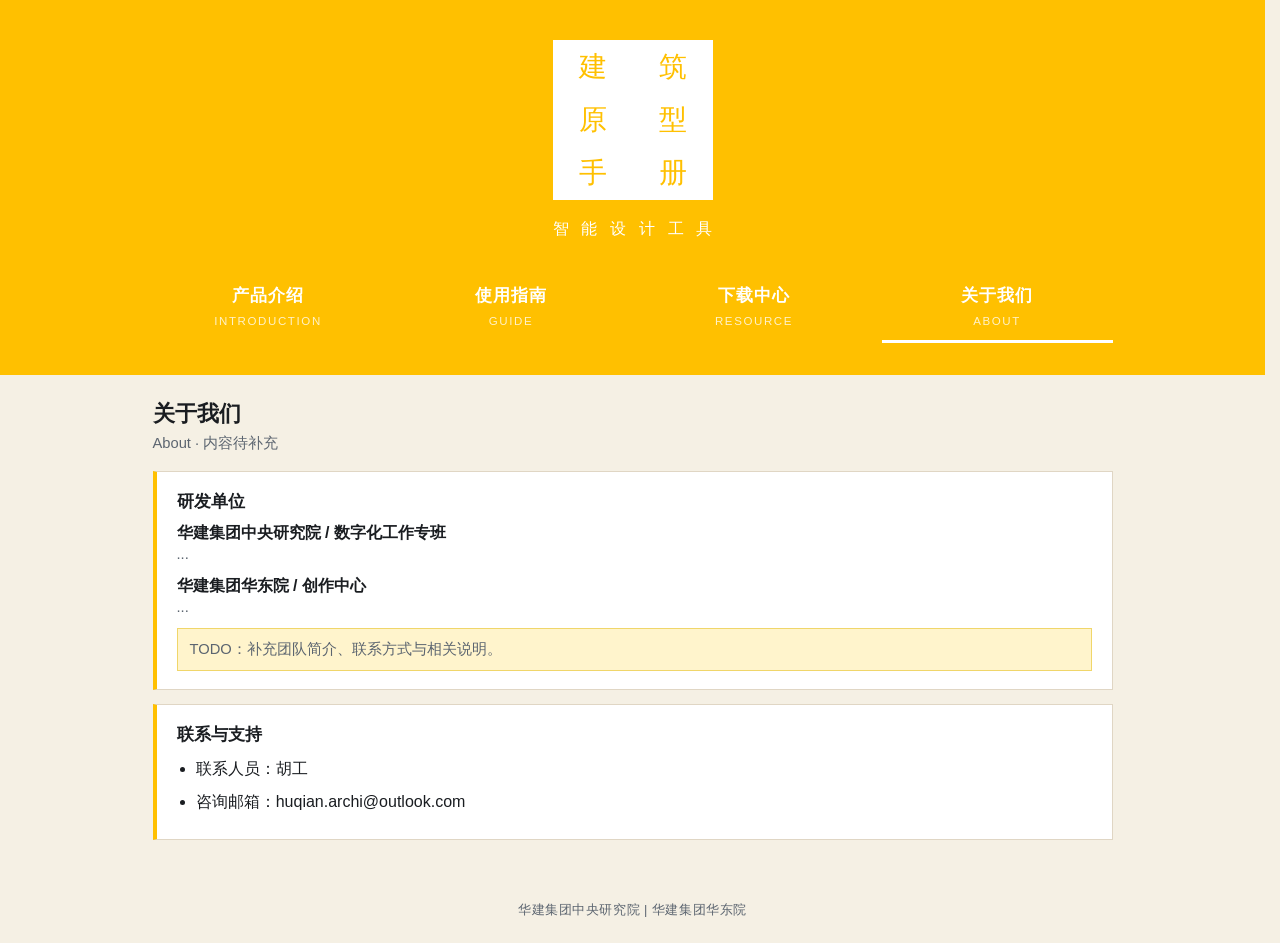
==== about/index.html @ 4ec9b08d "first commit" ====
<!DOCTYPE html>
<html lang="zh-CN">

<head>
  <meta charset="utf-8" />
  <meta name="viewport" content="width=device-width, initial-scale=1" />
  <title>关于我们 · 建筑原型手册</title>
  <link rel="stylesheet" href="/site.css" />
</head>

<body>
  <div data-site-top></div>
  <script src="/site-top.js"></script>
  <main class="site-main">
    <h1 class="page-title">关于我们</h1>
    <p class="page-lead">About · 内容待补充</p>
    <div class="card">
      <h2>研发单位</h2>
      <strong>华建集团中央研究院 / 数字化工作专班</strong>
      <p>...</p>
      <strong>华建集团华东院 / 创作中心</strong>
      <p>...</p>
      <p class="todo">TODO：补充团队简介、联系方式与相关说明。</p>
    </div>
    <div class="card">
      <h2>联系与支持</h2>
      <ul>
        <li>联系人员：胡工</li>
        <li>咨询邮箱：huqian.archi@outlook.com</li>
      </ul>
    </div>
  </main>
  <footer class="site-footer">华建集团中央研究院 | 华建集团华东院</footer>
</body>

</html>
---- site.css ----
/* ProtoMass 站点共用样式 */
:root {
  --theme: rgb(255, 192, 0);
  --theme-ink: #1a1d21;
  --bg: #f5f0e4;
  --card: #fff;
  --text: #1a1d21;
  --muted: #5c6570;
  --line: #e0d6c4;
  --danger: #cf222e;
  --ok: #1a7f37;
  --warn: #9a6700;
  --font: "Segoe UI", "PingFang SC", "Microsoft YaHei", sans-serif;
  --brand-font: "华文中宋", "STZhongsong", "SimSun", serif;
  --content-max: 960px;
}

* {
  box-sizing: border-box;
}

html {
  scrollbar-gutter: stable;
}

html,
body {
  height: 100%;
}

body {
  margin: 0;
  min-height: 100vh;
  min-height: 100dvh;
  display: flex;
  flex-direction: column;
  font-family: var(--font);
  background: var(--bg);
  color: var(--text);
}

/* —— 共用顶部（封面品牌 + 四项导航） —— */
.site-top {
  flex-shrink: 0;
  width: 100%;
  padding: 40px 24px 32px;
  background: var(--theme);
  color: #fff;
  display: flex;
  flex-direction: column;
  align-items: center;
  gap: 28px;
}

.site-top-brand {
  display: flex;
  flex-direction: column;
  align-items: center;
  gap: 18px;
  text-decoration: none;
  color: inherit;
}

.site-brand {
  margin: 0;
  display: grid;
  grid-template-columns: 1fr auto 2fr auto 1fr;
  grid-template-rows: 1fr auto 2fr auto 2fr auto 1fr;
  place-items: center;
  width: 160px;
  height: 160px;
  padding: 0;
  background: #fff;
  color: var(--theme);
  font-family: var(--brand-font);
  font-size: 1.75rem;
  font-weight: 400;
  line-height: 1;
  view-transition-name: pm-brand;
}

.site-brand span:nth-child(1) { grid-column: 2; grid-row: 2; }
.site-brand span:nth-child(2) { grid-column: 4; grid-row: 2; }
.site-brand span:nth-child(3) { grid-column: 2; grid-row: 4; }
.site-brand span:nth-child(4) { grid-column: 4; grid-row: 4; }
.site-brand span:nth-child(5) { grid-column: 2; grid-row: 6; }
.site-brand span:nth-child(6) { grid-column: 4; grid-row: 6; }

.site-tagline {
  margin: 0;
  width: 160px;
  display: flex;
  justify-content: space-between;
  color: #fff;
  font-family: var(--brand-font);
  font-size: 1rem;
  font-weight: 400;
  line-height: 1.4;
  view-transition-name: pm-tagline;
}

.site-top-nav {
  display: grid;
  grid-template-columns: repeat(4, 1fr);
  gap: 12px;
  width: 100%;
  max-width: var(--content-max);
}

.site-top-nav a {
  display: flex;
  flex-direction: column;
  align-items: center;
  justify-content: center;
  gap: 8px;
  min-height: 72px;
  padding: 16px 10px;
  background: transparent;
  color: #fff;
  text-decoration: none;
  text-align: center;
  border: none;
  transition: transform 0.22s ease;
}

.site-top-nav a[href="/intro/"] { view-transition-name: pm-nav-intro; }
.site-top-nav a[href="/guide/"] { view-transition-name: pm-nav-guide; }
.site-top-nav a[href="/downloads/"] { view-transition-name: pm-nav-downloads; }
.site-top-nav a[href="/about/"] { view-transition-name: pm-nav-about; }

.site-top-nav a:hover {
  transform: translateY(-3px);
}

.site-top-nav a.is-active {
  box-shadow: inset 0 -3px 0 #fff;
}

.site-top-nav a strong {
  font-size: 1.05rem;
  font-weight: 650;
  letter-spacing: 0.06em;
}

.site-top-nav a span {
  font-size: 0.72rem;
  letter-spacing: 0.14em;
  text-transform: uppercase;
  color: rgba(255, 255, 255, 0.78);
  font-weight: 400;
}

/* 封面：整页金色，顶部垂直居中 */
body.is-portal {
  background: var(--theme);
  color: #fff;
}

body.is-portal .site-top {
  flex: 1;
  justify-content: center;
  padding: 48px 24px 40px;
}

body.is-portal .site-brand {
  width: 200px;
  height: 200px;
  font-size: 2.2rem;
}

body.is-portal .site-tagline {
  width: 200px;
  font-size: clamp(1rem, 2.2vw, 1.25rem);
}

body.is-portal .site-top-nav {
  max-width: var(--content-max);
}

body.is-portal .site-top-nav a {
  min-height: 88px;
}

body.is-portal .site-footer {
  color: rgba(255, 255, 255, 0.92);
}

/* —— 主页 ↔ 子页共用元素过渡（Chrome / Edge） —— */
@view-transition {
  navigation: auto;
}

/* 与 root 同速，避免背景先动完 */
::view-transition-group(pm-brand),
::view-transition-group(pm-tagline),
::view-transition-group(pm-nav-intro),
::view-transition-group(pm-nav-guide),
::view-transition-group(pm-nav-downloads),
::view-transition-group(pm-nav-about),
::view-transition-group(root) {
  animation-duration: 0.55s;
  animation-timing-function: cubic-bezier(0.22, 1, 0.36, 1);
}

::view-transition-old(root),
::view-transition-new(root) {
  animation-duration: 0.55s;
  animation-timing-function: cubic-bezier(0.22, 1, 0.36, 1);
}

::view-transition-old(pm-brand),
::view-transition-new(pm-brand),
::view-transition-old(pm-tagline),
::view-transition-new(pm-tagline),
::view-transition-old(pm-nav-intro),
::view-transition-new(pm-nav-intro),
::view-transition-old(pm-nav-guide),
::view-transition-new(pm-nav-guide),
::view-transition-old(pm-nav-downloads),
::view-transition-new(pm-nav-downloads),
::view-transition-old(pm-nav-about),
::view-transition-new(pm-nav-about) {
  height: 100%;
  overflow: clip;
}

@media (prefers-reduced-motion: reduce) {
  @view-transition {
    navigation: none;
  }

  .site-brand,
  .site-tagline,
  .site-top-nav a[href="/intro/"],
  .site-top-nav a[href="/guide/"],
  .site-top-nav a[href="/downloads/"],
  .site-top-nav a[href="/about/"] {
    view-transition-name: none;
  }
}

.page-title {
  margin: 0 0 6px;
  font-size: 1.35rem;
  font-weight: 650;
}

.page-lead {
  margin: 0 0 18px;
  color: var(--muted);
  font-size: 0.92rem;
}

.ops-links {
  margin: 0 0 16px;
  font-size: 0.85rem;
  color: var(--muted);
}

.ops-links a {
  color: var(--text);
  font-weight: 600;
  text-decoration: underline;
  text-decoration-color: var(--theme);
  text-underline-offset: 3px;
}

.site-main {
  flex: 1;
  width: calc(100% - 48px);
  max-width: var(--content-max);
  margin: 0 auto;
  padding: 24px 0 32px;
}

.site-main.wide,
.site-main.xwide,
.site-main.narrow {
  max-width: var(--content-max);
}

.site-main.guide-doc {
  max-width: 1080px;
}

/* —— 使用指南：左侧两级目录 + 右侧正文 —— */
.guide-layout {
  display: grid;
  grid-template-columns: 200px minmax(0, 1fr);
  gap: 32px;
  align-items: start;
}

.guide-toc {
  position: sticky;
  top: 16px;
  display: flex;
  flex-direction: column;
  gap: 2px;
  padding: 4px 0;
  max-height: calc(100vh - 32px);
  overflow: auto;
  scrollbar-gutter: stable;
}

.guide-toc a {
  display: block;
  color: var(--muted);
  text-decoration: none;
  line-height: 1.35;
  border-left: 2px solid transparent;
  transition: color 0.15s ease, border-color 0.15s ease, background 0.15s ease;
}

.guide-toc a:hover {
  color: var(--text);
}

.guide-toc a.is-active {
  color: var(--theme-ink);
  border-left-color: var(--theme);
  font-weight: 650;
}

.guide-toc .toc-l1 {
  margin-top: 10px;
  padding: 6px 10px 6px 12px;
  font-size: 0.92rem;
  font-weight: 650;
  color: var(--text);
}

.guide-toc .toc-l1:first-child {
  margin-top: 0;
}

.guide-toc .toc-l2 {
  padding: 4px 10px 4px 24px;
  font-size: 0.82rem;
}

.guide-body {
  min-width: 0;
}

.guide-section {
  margin-bottom: 36px;
  padding-bottom: 28px;
  border-bottom: 1px solid var(--line);
  scroll-margin-top: 20px;
}

.guide-section:last-child {
  margin-bottom: 0;
  padding-bottom: 0;
  border-bottom: none;
}

.guide-section > h2 {
  margin: 0 0 8px;
  font-size: 1.35rem;
  font-weight: 650;
}

.guide-section > .section-lead {
  margin: 0 0 20px;
  color: var(--muted);
  font-size: 0.92rem;
}

.guide-section > h3 {
  margin: 22px 0 10px;
  font-size: 1.05rem;
  font-weight: 650;
  scroll-margin-top: 20px;
}

.guide-section > h3:first-of-type {
  margin-top: 0;
}

.guide-section ol,
.guide-section ul {
  margin: 0 0 12px;
  padding-left: 1.25rem;
  color: var(--muted);
  font-size: 0.92rem;
}

.guide-section li {
  margin: 0.35em 0;
}

.guide-section p {
  margin: 0 0 12px;
  color: var(--muted);
  font-size: 0.92rem;
}

@media (max-width: 820px) {
  .guide-layout {
    grid-template-columns: 1fr;
    gap: 20px;
  }

  .guide-toc {
    position: static;
    max-height: none;
    flex-direction: row;
    flex-wrap: wrap;
    gap: 6px 10px;
    padding-bottom: 12px;
    border-bottom: 1px solid var(--line);
  }

  .guide-toc .toc-l1,
  .guide-toc .toc-l2 {
    margin: 0;
    padding: 4px 8px;
    border-left: none;
    border-bottom: 2px solid transparent;
  }

  .guide-toc a.is-active {
    border-left-color: transparent;
    border-bottom-color: var(--theme);
  }
}

.site-footer {
  flex-shrink: 0;
  padding: 16px 24px 24px;
  color: var(--muted);
  font-size: 0.8rem;
  letter-spacing: 0.04em;
  text-align: center;
}

@media (max-width: 820px) {
  .site-top-nav {
    grid-template-columns: repeat(2, 1fr);
  }
}

@media (max-width: 480px) {
  .site-top {
    padding: 28px 16px 24px;
  }

  .site-top-nav {
    grid-template-columns: 1fr;
  }

  .site-top-nav a {
    min-height: 64px;
  }
}


.card {
  background: var(--card);
  border: 1px solid var(--line);
  border-left: 4px solid var(--theme);
  padding: 18px 20px;
  margin-bottom: 14px;
}

.card h2 {
  margin: 0 0 10px;
  font-size: 1.05rem;
  font-weight: 650;
}

.card p {
  margin: 0 0 10px;
  color: var(--muted);
  font-size: 0.92rem;
  line-height: 1.45;
}

.card p:last-child {
  margin-bottom: 0;
}

.site-main a:not(.btn):not(.tile) {
  color: var(--text);
  font-weight: 600;
  text-decoration: underline;
  text-decoration-color: var(--theme);
  text-underline-offset: 3px;
}

.site-main a:not(.btn):not(.tile):hover {
  color: var(--theme-ink);
  text-decoration-thickness: 2px;
}

a.btn,
button,
.file-btn {
  font: inherit;
  display: inline-block;
  margin-right: 8px;
  padding: 8px 14px;
  border: 1px solid var(--theme);
  background: var(--theme);
  color: var(--theme-ink);
  text-decoration: none;
  font-weight: 600;
  cursor: pointer;
}

a.btn.secondary,
button.secondary,
.file-btn.secondary {
  background: #fff;
  color: var(--text);
  border-color: var(--line);
}

a.btn:hover,
button:hover:not(:disabled),
.file-btn:hover {
  filter: brightness(1.05);
}

button:disabled {
  opacity: 0.55;
  cursor: default;
}

code,
.path {
  font-family: Consolas, "Courier New", monospace;
  font-size: 0.88em;
  background: #f0ebe0;
  padding: 1px 5px;
}

.muted {
  color: var(--muted);
  font-size: 0.9rem;
}

.todo,
.note {
  background: #fff4cc;
  border: 1px solid #f0d66a;
  color: #6b5a00;
  padding: 10px 12px;
  font-size: 0.9rem;
}

ol,
ul {
  margin: 0;
  padding-left: 1.2em;
  line-height: 1.65;
}

li {
  margin-bottom: 6px;
}

table {
  width: 100%;
  border-collapse: collapse;
  font-size: 0.92rem;
}

th,
td {
  border-bottom: 1px solid var(--line);
  padding: 10px 6px;
  text-align: left;
  vertical-align: top;
}

th {
  color: var(--muted);
  font-size: 0.8rem;
  font-weight: 600;
}

.badge {
  display: inline-block;
  padding: 2px 8px;
  font-size: 0.75rem;
  font-weight: 600;
  background: #f0ebe0;
  color: var(--muted);
}

.badge.ready,
.badge.ok {
  background: #eaf7ee;
  color: var(--ok);
}

.badge.fail {
  background: #ffeef0;
  color: var(--danger);
}

.badge.skip {
  background: #f0ebe0;
  color: var(--muted);
}

.badge.run {
  background: #fff4cc;
  color: var(--warn);
}

.fig {
  margin: 12px 0 4px;
  overflow: hidden;
  border: 1px solid var(--line);
  background: var(--theme);
}

.fig img {
  display: block;
  width: 100%;
  max-height: 220px;
  object-fit: cover;
  opacity: 0.9;
}

.fig-cap {
  font-size: 0.8rem;
  color: var(--muted);
  margin-bottom: 10px;
}

/* 表单 / 运维共用 */
.row {
  display: grid;
  grid-template-columns: 140px 1fr;
  gap: 8px 12px;
  align-items: center;
  margin-bottom: 10px;
}

.row label,
.row > span {
  color: var(--muted);
  font-size: 0.85rem;
}

.actions,
.cred-actions {
  display: flex;
  flex-wrap: wrap;
  gap: 8px;
  margin-top: 8px;
}

.meta {
  color: var(--muted);
  font-size: 0.85rem;
  margin: 0 0 12px;
  line-height: 1.45;
  word-break: break-all;
}

.msg {
  margin: 10px 0;
  font-size: 0.9rem;
  min-height: 1.2em;
  padding: 8px 12px;
  border: 1px solid transparent;
  display: none;
}

.msg.show {
  display: block;
}

.msg.err {
  color: var(--danger);
  background: #ffeef0;
  border-color: #ffc7cd;
}

.msg.ok {
  color: var(--ok);
  background: #eaf7ee;
  border-color: #b7e0c2;
}

input[type=text],
input[type=password],
input[type=number],
input[type=datetime-local],
textarea,
select {
  width: 100%;
  font: inherit;
  padding: 7px 10px;
  border: 1px solid var(--line);
  background: #fff;
  color: var(--text);
}

textarea {
  min-height: 160px;
  font-family: Consolas, monospace;
  font-size: 0.85rem;
}

.links {
  display: grid;
  gap: 8px;
}

.links a {
  display: block;
  padding: 12px 14px;
  border: 1px solid var(--line);
  text-decoration: none !important;
  color: var(--text) !important;
  background: #fff;
  font-weight: 400 !important;
}

.links a:hover {
  border-color: var(--theme);
}

.links a strong {
  display: block;
  margin-bottom: 2px;
}

.links a span {
  color: var(--muted);
  font-size: 0.85rem;
}

.chk {
  display: flex;
  align-items: center;
  gap: 8px;
}

.summary {
  padding: 10px 12px;
  border: 1px solid transparent;
  margin-bottom: 12px;
  font-size: 0.9rem;
  display: none;
}

.summary.show {
  display: block;
}

.summary.ok {
  color: var(--ok);
  background: #eaf7ee;
  border-color: #b7e0c2;
}

.summary.fail {
  color: var(--danger);
  background: #ffeef0;
  border-color: #ffc7cd;
}

.detail {
  color: var(--muted);
  font-size: 0.8rem;
  margin-top: 4px;
  word-break: break-all;
}

button.busy {
  opacity: 0.7;
  pointer-events: none;
}

button.flash-ok,
.file-btn.flash-ok {
  background: var(--ok) !important;
  border-color: var(--ok) !important;
  color: #fff !important;
}

button.flash-err {
  background: var(--danger) !important;
  border-color: var(--danger) !important;
  color: #fff !important;
}
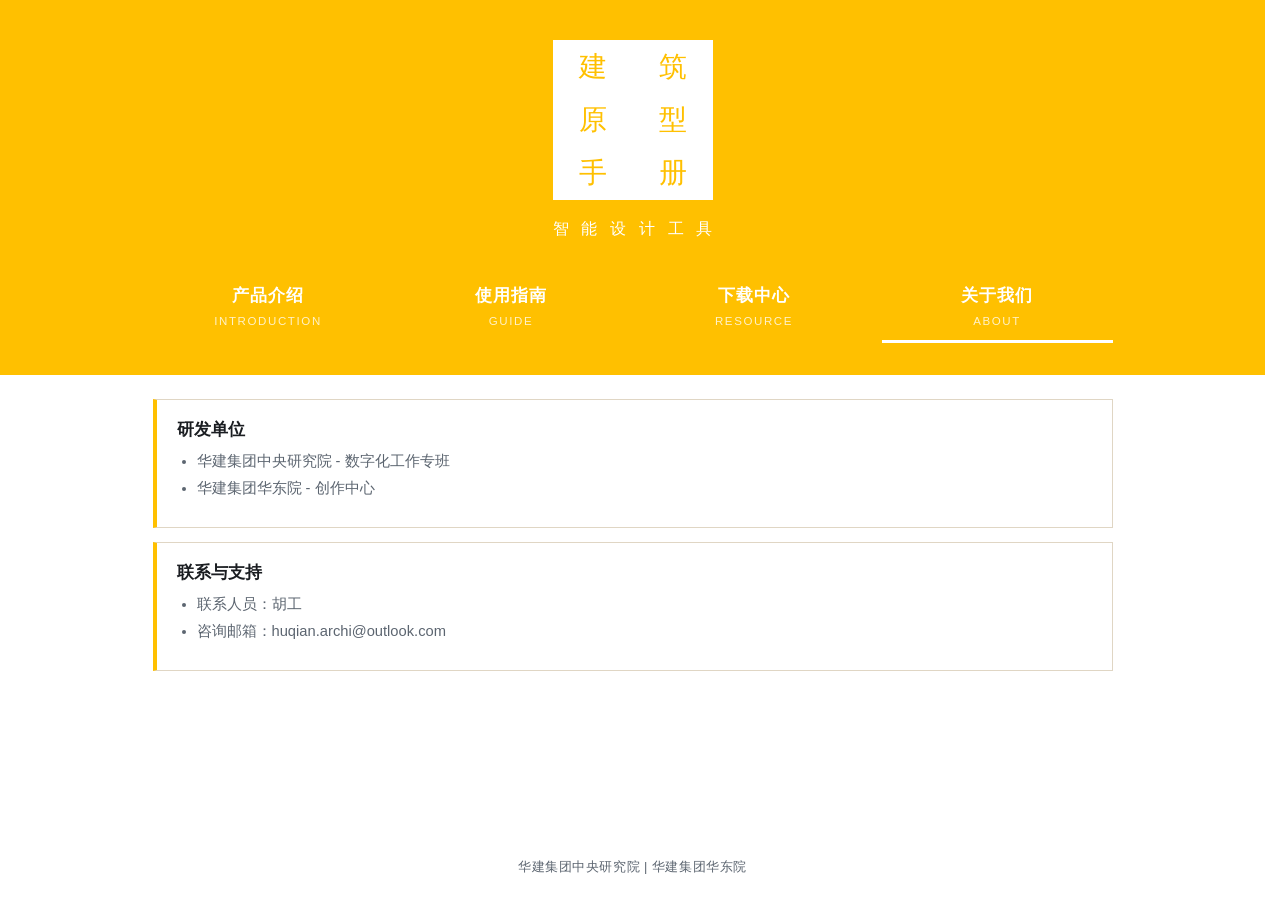
==== commit 39ae0555: "update" ====
--- a/about/index.html
+++ b/about/index.html
@@ -12,15 +12,14 @@
   <div data-site-top></div>
   <script src="/site-top.js"></script>
   <main class="site-main">
-    <h1 class="page-title">关于我们</h1>
-    <p class="page-lead">About · 内容待补充</p>
+    <!-- <h1 class="page-title">关于我们</h1>
+    <p class="page-lead">About · 内容待补充</p> -->
     <div class="card">
       <h2>研发单位</h2>
-      <strong>华建集团中央研究院 / 数字化工作专班</strong>
-      <p>...</p>
-      <strong>华建集团华东院 / 创作中心</strong>
-      <p>...</p>
-      <p class="todo">TODO：补充团队简介、联系方式与相关说明。</p>
+      <ul>
+        <li>华建集团中央研究院 - 数字化工作专班</li>
+        <li>华建集团华东院 - 创作中心</li>
+      </ul>
     </div>
     <div class="card">
       <h2>联系与支持</h2>
--- a/site.css
+++ b/site.css
@@ -2,7 +2,7 @@
 :root {
   --theme: rgb(255, 192, 0);
   --theme-ink: #1a1d21;
-  --bg: #f5f0e4;
+  --bg: #fff;
   --card: #fff;
   --text: #1a1d21;
   --muted: #5c6570;
@@ -59,6 +59,11 @@
   gap: 18px;
   text-decoration: none;
   color: inherit;
+  transition: transform 0.22s ease;
+}
+
+.site-top-brand:hover {
+  transform: translateY(-3px);
 }
 
 .site-brand {
@@ -303,6 +308,20 @@
   scrollbar-gutter: stable;
 }
 
+.guide-toc .toc-group {
+  display: flex;
+  flex-direction: column;
+  gap: 2px;
+}
+
+.guide-toc .toc-group .toc-l2 {
+  display: none;
+}
+
+.guide-toc .toc-group.is-active .toc-l2 {
+  display: block;
+}
+
 .guide-toc a {
   display: block;
   color: var(--muted);
@@ -330,8 +349,13 @@
   color: var(--text);
 }
 
-.guide-toc .toc-l1:first-child {
+.guide-toc .toc-group:first-child .toc-l1 {
   margin-top: 0;
+}
+
+.guide-toc .toc-group.is-active .toc-l1 {
+  color: var(--theme-ink);
+  border-left-color: var(--theme);
 }
 
 .guide-toc .toc-l2 {
@@ -344,16 +368,14 @@
 }
 
 .guide-section {
-  margin-bottom: 36px;
-  padding-bottom: 28px;
-  border-bottom: 1px solid var(--line);
-  scroll-margin-top: 20px;
-}
-
-.guide-section:last-child {
   margin-bottom: 0;
   padding-bottom: 0;
   border-bottom: none;
+  scroll-margin-top: 20px;
+}
+
+.guide-section:not(.is-active) {
+  display: none;
 }
 
 .guide-section > h2 {
@@ -413,6 +435,20 @@
     border-bottom: 1px solid var(--line);
   }
 
+  .guide-toc .toc-group {
+    flex-direction: row;
+    flex-wrap: wrap;
+    gap: 6px 10px;
+  }
+
+  .guide-toc .toc-group .toc-l2 {
+    display: none;
+  }
+
+  .guide-toc .toc-group.is-active .toc-l2 {
+    display: block;
+  }
+
   .guide-toc .toc-l1,
   .guide-toc .toc-l2 {
     margin: 0;
@@ -421,7 +457,8 @@
     border-bottom: 2px solid transparent;
   }
 
-  .guide-toc a.is-active {
+  .guide-toc a.is-active,
+  .guide-toc .toc-group.is-active .toc-l1 {
     border-left-color: transparent;
     border-bottom-color: var(--theme);
   }
@@ -480,6 +517,23 @@
 
 .card p:last-child {
   margin-bottom: 0;
+}
+
+.card ul,
+.card ol {
+  margin: 0 0 10px;
+  padding-left: 1.25rem;
+  color: var(--muted);
+  font-size: 0.92rem;
+  line-height: 1.45;
+}
+
+.card li {
+  margin: 0.35em 0;
+}
+
+.card .fig {
+  margin-top: 8px;
 }
 
 .site-main a:not(.btn):not(.tile) {
@@ -568,6 +622,28 @@
   font-size: 0.92rem;
 }
 
+/* 下载中心多表共用列宽，保证两组表格竖线对齐 */
+table.dl-cols {
+  table-layout: fixed;
+}
+
+table.dl-cols th:nth-child(1),
+table.dl-cols td:nth-child(1) {
+  width: 54%;
+  word-break: break-all;
+}
+
+table.dl-cols th:nth-child(2),
+table.dl-cols td:nth-child(2) {
+  width: 32%;
+}
+
+table.dl-cols th:nth-child(3),
+table.dl-cols td:nth-child(3) {
+  width: 14%;
+  white-space: nowrap;
+}
+
 th,
 td {
   border-bottom: 1px solid var(--line);
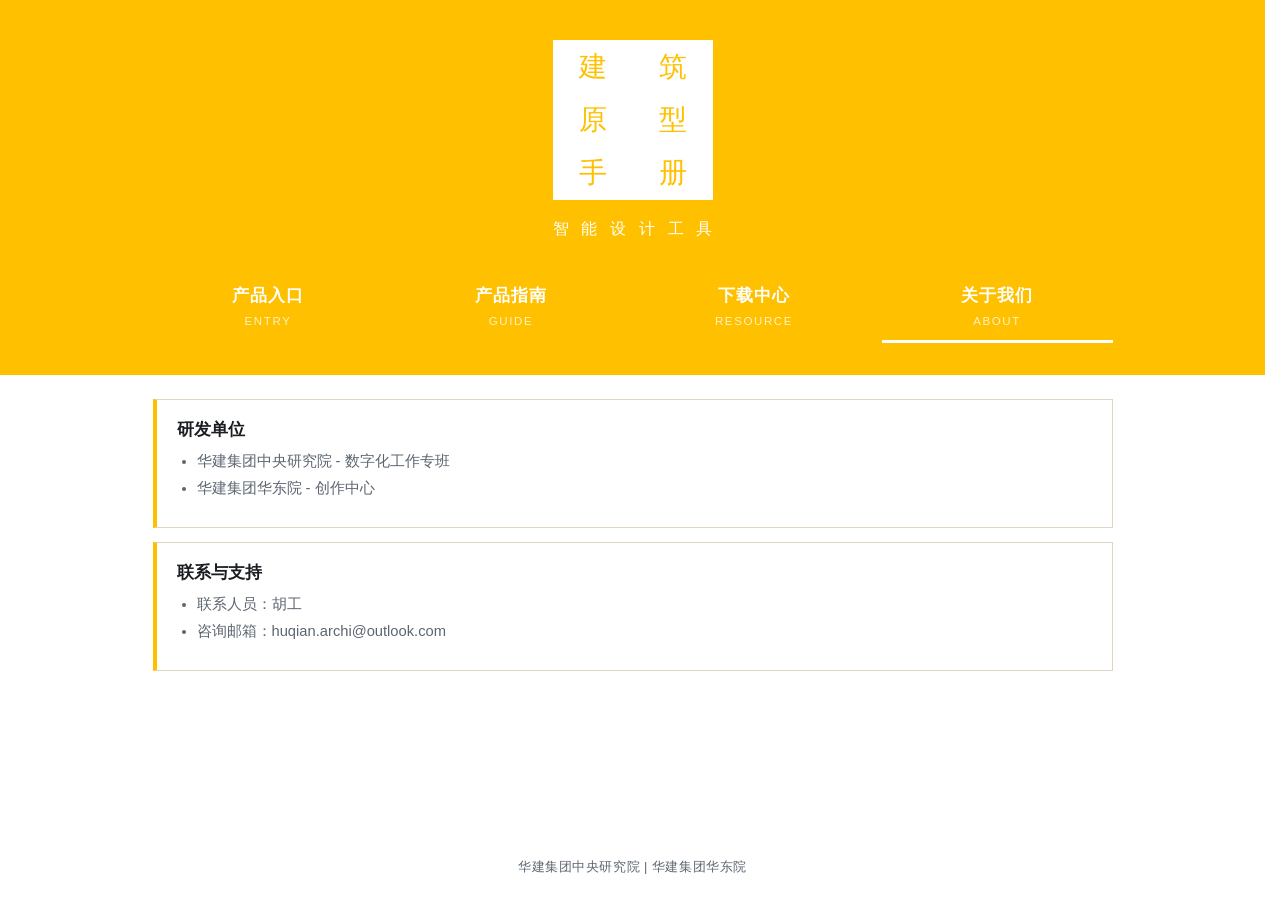
==== commit 161713a2: "兼容github.io和custom.domain" ====
--- a/about/index.html
+++ b/about/index.html
@@ -5,12 +5,12 @@
   <meta charset="utf-8" />
   <meta name="viewport" content="width=device-width, initial-scale=1" />
   <title>关于我们 · 建筑原型手册</title>
-  <link rel="stylesheet" href="/site.css" />
+  <link rel="stylesheet" href="../site.css" />
 </head>
 
 <body>
   <div data-site-top></div>
-  <script src="/site-top.js"></script>
+  <script src="../site-top.js"></script>
   <main class="site-main">
     <!-- <h1 class="page-title">关于我们</h1>
     <p class="page-lead">About · 内容待补充</p> -->
--- a/site.css
+++ b/site.css
@@ -84,12 +84,35 @@
   view-transition-name: pm-brand;
 }
 
-.site-brand span:nth-child(1) { grid-column: 2; grid-row: 2; }
-.site-brand span:nth-child(2) { grid-column: 4; grid-row: 2; }
-.site-brand span:nth-child(3) { grid-column: 2; grid-row: 4; }
-.site-brand span:nth-child(4) { grid-column: 4; grid-row: 4; }
-.site-brand span:nth-child(5) { grid-column: 2; grid-row: 6; }
-.site-brand span:nth-child(6) { grid-column: 4; grid-row: 6; }
+.site-brand span:nth-child(1) {
+  grid-column: 2;
+  grid-row: 2;
+}
+
+.site-brand span:nth-child(2) {
+  grid-column: 4;
+  grid-row: 2;
+}
+
+.site-brand span:nth-child(3) {
+  grid-column: 2;
+  grid-row: 4;
+}
+
+.site-brand span:nth-child(4) {
+  grid-column: 4;
+  grid-row: 4;
+}
+
+.site-brand span:nth-child(5) {
+  grid-column: 2;
+  grid-row: 6;
+}
+
+.site-brand span:nth-child(6) {
+  grid-column: 4;
+  grid-row: 6;
+}
 
 .site-tagline {
   margin: 0;
@@ -128,10 +151,21 @@
   transition: transform 0.22s ease;
 }
 
-.site-top-nav a[href="/intro/"] { view-transition-name: pm-nav-intro; }
-.site-top-nav a[href="/guide/"] { view-transition-name: pm-nav-guide; }
-.site-top-nav a[href="/downloads/"] { view-transition-name: pm-nav-downloads; }
-.site-top-nav a[href="/about/"] { view-transition-name: pm-nav-about; }
+.site-top-nav a[data-nav="intro"] {
+  view-transition-name: pm-nav-intro;
+}
+
+.site-top-nav a[data-nav="guide"] {
+  view-transition-name: pm-nav-guide;
+}
+
+.site-top-nav a[data-nav="downloads"] {
+  view-transition-name: pm-nav-downloads;
+}
+
+.site-top-nav a[data-nav="about"] {
+  view-transition-name: pm-nav-about;
+}
 
 .site-top-nav a:hover {
   transform: translateY(-3px);
@@ -236,10 +270,10 @@
 
   .site-brand,
   .site-tagline,
-  .site-top-nav a[href="/intro/"],
-  .site-top-nav a[href="/guide/"],
-  .site-top-nav a[href="/downloads/"],
-  .site-top-nav a[href="/about/"] {
+  .site-top-nav a[data-nav="intro"],
+  .site-top-nav a[data-nav="guide"],
+  .site-top-nav a[data-nav="downloads"],
+  .site-top-nav a[data-nav="about"] {
     view-transition-name: none;
   }
 }
@@ -288,7 +322,101 @@
   max-width: 1080px;
 }
 
-/* —— 使用指南：左侧两级目录 + 右侧正文 —— */
+/* —— 产品入口：左右双卡片 —— */
+.entry-grid {
+  display: grid;
+  grid-template-columns: 1fr 1fr;
+  gap: 16px;
+  align-items: stretch;
+}
+
+.entry-card {
+  display: flex;
+  flex-direction: column;
+  margin-bottom: 0;
+  height: 100%;
+}
+
+.entry-card h2 .entry-rec {
+  display: inline-block;
+  margin-left: 8px;
+  padding: 1px 7px;
+  vertical-align: middle;
+  font-size: 0.68rem;
+  font-weight: 650;
+  letter-spacing: 0.04em;
+  line-height: 1.4;
+  color: var(--ok);
+  background: #eaf7ee;
+  border: 1px solid #b7dfc3;
+  border-radius: 3px;
+}
+
+.site-main a.entry-card-link {
+  color: inherit;
+  font-weight: inherit;
+  text-decoration: none;
+  transition: border-color 0.15s ease, box-shadow 0.15s ease, transform 0.15s ease;
+}
+
+.site-main a.entry-card-link:hover {
+  color: inherit;
+  text-decoration: none;
+  border-color: var(--theme);
+  box-shadow: 0 4px 16px rgba(26, 29, 33, 0.08);
+  transform: translateY(-2px);
+}
+
+.site-main a.entry-card-link:hover .entry-card-go {
+  color: var(--theme);
+}
+
+.entry-card .entry-media {
+  margin-top: auto;
+}
+
+.entry-card-go {
+  display: flex;
+  align-items: center;
+  justify-content: flex-end;
+  margin-top: 10px;
+  color: var(--muted);
+  font-size: 1.05rem;
+  font-weight: 500;
+  line-height: 1;
+  transition: color 0.15s ease;
+}
+
+.entry-media {
+  display: flex;
+  align-items: center;
+  justify-content: center;
+  min-height: 180px;
+  background: #f7f4ee;
+  border: 1px dashed var(--line);
+}
+
+.entry-media img {
+  display: block;
+  width: 100%;
+  height: auto;
+  max-height: 240px;
+  object-fit: cover;
+}
+
+.entry-media-placeholder {
+  color: var(--muted);
+  font-size: 0.85rem;
+  letter-spacing: 0.04em;
+}
+
+@media (max-width: 720px) {
+  .entry-grid {
+    grid-template-columns: 1fr;
+  }
+}
+
+/* —— 产品指南：左侧两级目录 + 右侧正文 —— */
 .guide-layout {
   display: grid;
   grid-template-columns: 200px minmax(0, 1fr);
@@ -378,26 +506,26 @@
   display: none;
 }
 
-.guide-section > h2 {
+.guide-section>h2 {
   margin: 0 0 8px;
   font-size: 1.35rem;
   font-weight: 650;
 }
 
-.guide-section > .section-lead {
+.guide-section>.section-lead {
   margin: 0 0 20px;
   color: var(--muted);
   font-size: 0.92rem;
 }
 
-.guide-section > h3 {
+.guide-section>h3 {
   margin: 22px 0 10px;
   font-size: 1.05rem;
   font-weight: 650;
   scroll-margin-top: 20px;
 }
 
-.guide-section > h3:first-of-type {
+.guide-section>h3:first-of-type {
   margin-top: 0;
 }
 
@@ -536,7 +664,7 @@
   margin-top: 8px;
 }
 
-.site-main a:not(.btn):not(.tile) {
+.site-main a:not(.btn):not(.tile):not(.entry-card-link) {
   color: var(--text);
   font-weight: 600;
   text-decoration: underline;
@@ -544,7 +672,7 @@
   text-underline-offset: 3px;
 }
 
-.site-main a:not(.btn):not(.tile):hover {
+.site-main a:not(.btn):not(.tile):not(.entry-card-link):hover {
   color: var(--theme-ink);
   text-decoration-thickness: 2px;
 }
@@ -689,24 +817,24 @@
 }
 
 .fig {
-  margin: 12px 0 4px;
-  overflow: hidden;
-  border: 1px solid var(--line);
-  background: var(--theme);
+  margin: 12px auto 4px;
+  /* 默认通栏；窄图可在 .fig 上设 width / --fig-w，容器与图片均水平居中 */
 }
 
 .fig img {
   display: block;
-  width: 100%;
-  max-height: 220px;
-  object-fit: cover;
-  opacity: 0.9;
+  width: var(--fig-w, 100%);
+  max-width: 100%;
+  height: auto;
+  margin-left: auto;
+  margin-right: auto;
 }
 
 .fig-cap {
   font-size: 0.8rem;
   color: var(--muted);
   margin-bottom: 10px;
+  text-align: center;
 }
 
 /* 表单 / 运维共用 */
@@ -719,7 +847,7 @@
 }
 
 .row label,
-.row > span {
+.row>span {
   color: var(--muted);
   font-size: 0.85rem;
 }
@@ -867,5 +995,4 @@
   background: var(--danger) !important;
   border-color: var(--danger) !important;
   color: #fff !important;
-}
-
+}
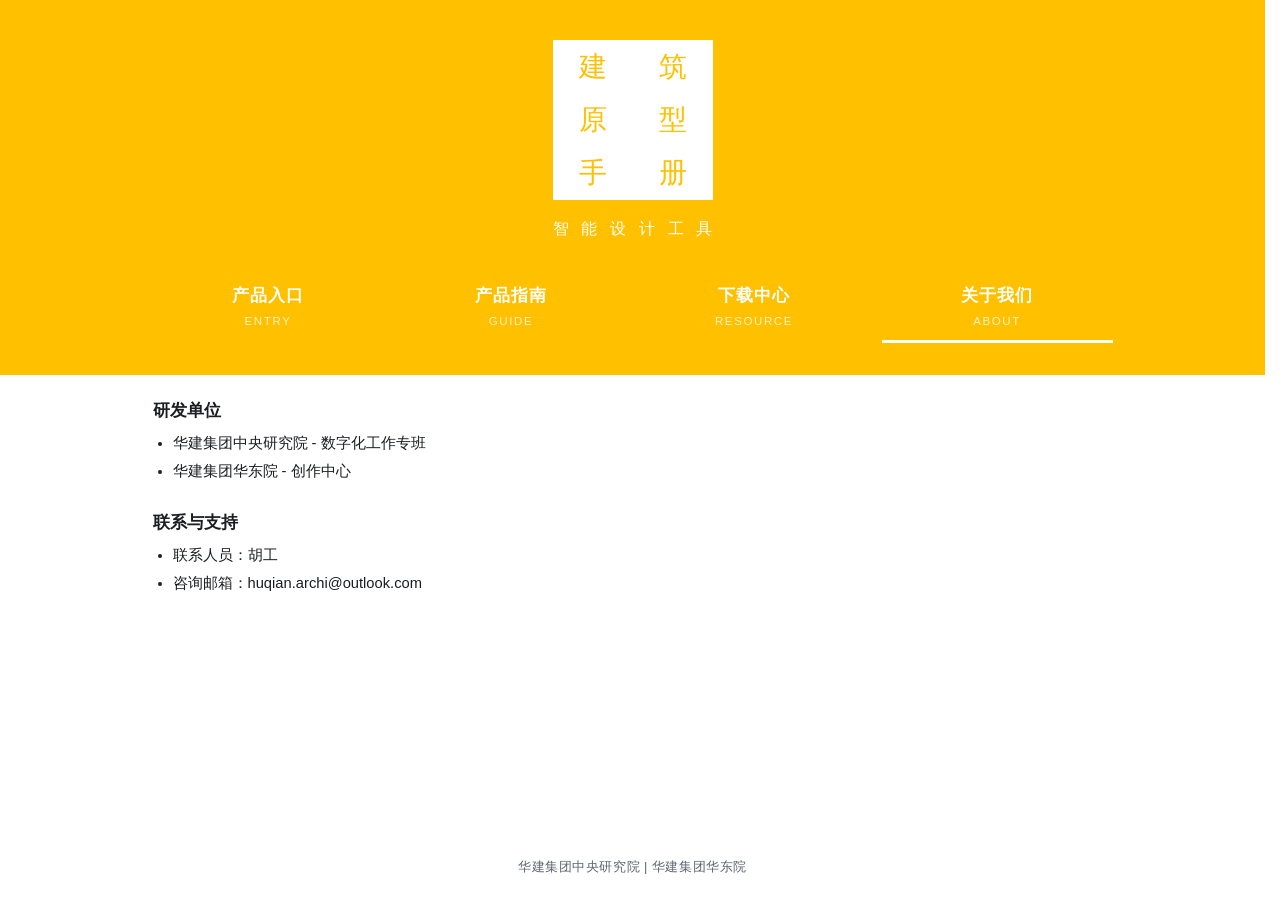
==== commit 244ed8e5: "update" ====
--- a/about/index.html
+++ b/about/index.html
@@ -5,31 +5,29 @@
   <meta charset="utf-8" />
   <meta name="viewport" content="width=device-width, initial-scale=1" />
   <title>关于我们 · 建筑原型手册</title>
-  <link rel="stylesheet" href="../site.css" />
+  <link rel="stylesheet" href="/site.css" />
 </head>
 
 <body>
   <div data-site-top></div>
-  <script src="../site-top.js"></script>
-  <main class="site-main">
-    <!-- <h1 class="page-title">关于我们</h1>
-    <p class="page-lead">About · 内容待补充</p> -->
-    <div class="card">
+  <script src="/site-top.js"></script>
+  <main class="site-main plain-doc">
+    <section class="doc-section">
       <h2>研发单位</h2>
       <ul>
         <li>华建集团中央研究院 - 数字化工作专班</li>
         <li>华建集团华东院 - 创作中心</li>
       </ul>
-    </div>
-    <div class="card">
+    </section>
+    <section class="doc-section">
       <h2>联系与支持</h2>
       <ul>
         <li>联系人员：胡工</li>
         <li>咨询邮箱：huqian.archi@outlook.com</li>
       </ul>
-    </div>
+    </section>
   </main>
   <footer class="site-footer">华建集团中央研究院 | 华建集团华东院</footer>
 </body>
 
-</html>+</html>
--- a/site.css
+++ b/site.css
@@ -151,19 +151,19 @@
   transition: transform 0.22s ease;
 }
 
-.site-top-nav a[data-nav="intro"] {
+.site-top-nav a[href="/intro/"] {
   view-transition-name: pm-nav-intro;
 }
 
-.site-top-nav a[data-nav="guide"] {
+.site-top-nav a[href="/guide/"] {
   view-transition-name: pm-nav-guide;
 }
 
-.site-top-nav a[data-nav="downloads"] {
+.site-top-nav a[href="/downloads/"] {
   view-transition-name: pm-nav-downloads;
 }
 
-.site-top-nav a[data-nav="about"] {
+.site-top-nav a[href="/about/"] {
   view-transition-name: pm-nav-about;
 }
 
@@ -270,10 +270,10 @@
 
   .site-brand,
   .site-tagline,
-  .site-top-nav a[data-nav="intro"],
-  .site-top-nav a[data-nav="guide"],
-  .site-top-nav a[data-nav="downloads"],
-  .site-top-nav a[data-nav="about"] {
+  .site-top-nav a[href="/intro/"],
+  .site-top-nav a[href="/guide/"],
+  .site-top-nav a[href="/downloads/"],
+  .site-top-nav a[href="/about/"] {
     view-transition-name: none;
   }
 }
@@ -335,6 +335,8 @@
   flex-direction: column;
   margin-bottom: 0;
   height: 100%;
+  border-left: 1px solid var(--line);
+  border-top: 4px solid var(--theme);
 }
 
 .entry-card h2 .entry-rec {
@@ -533,7 +535,7 @@
 .guide-section ul {
   margin: 0 0 12px;
   padding-left: 1.25rem;
-  color: var(--muted);
+  color: var(--text);
   font-size: 0.92rem;
 }
 
@@ -543,8 +545,53 @@
 
 .guide-section p {
   margin: 0 0 12px;
-  color: var(--muted);
+  color: var(--text);
   font-size: 0.92rem;
+}
+
+/* —— 简单正文页（下载中心 / 关于我们）：小标题 + 内容，无卡片 —— */
+.plain-doc .doc-section {
+  margin-bottom: 28px;
+}
+
+.plain-doc .doc-section:last-child {
+  margin-bottom: 0;
+}
+
+.plain-doc .doc-section > h2 {
+  margin: 0 0 10px;
+  font-size: 1.05rem;
+  font-weight: 650;
+  scroll-margin-top: 20px;
+}
+
+.plain-doc .doc-section > h3 {
+  margin: 22px 0 10px;
+  font-size: 1.05rem;
+  font-weight: 650;
+}
+
+.plain-doc .doc-section p,
+.plain-doc .doc-section ul,
+.plain-doc .doc-section ol {
+  margin: 0 0 12px;
+  padding-left: 0;
+  color: var(--text);
+  font-size: 0.92rem;
+  line-height: 1.55;
+}
+
+.plain-doc .doc-section ul,
+.plain-doc .doc-section ol {
+  padding-left: 1.25rem;
+}
+
+.plain-doc .doc-section li {
+  margin: 0.35em 0;
+}
+
+.plain-doc .doc-section table {
+  margin-top: 4px;
 }
 
 @media (max-width: 820px) {
@@ -638,7 +685,7 @@
 
 .card p {
   margin: 0 0 10px;
-  color: var(--muted);
+  color: var(--text);
   font-size: 0.92rem;
   line-height: 1.45;
 }
@@ -651,7 +698,7 @@
 .card ol {
   margin: 0 0 10px;
   padding-left: 1.25rem;
-  color: var(--muted);
+  color: var(--text);
   font-size: 0.92rem;
   line-height: 1.45;
 }
